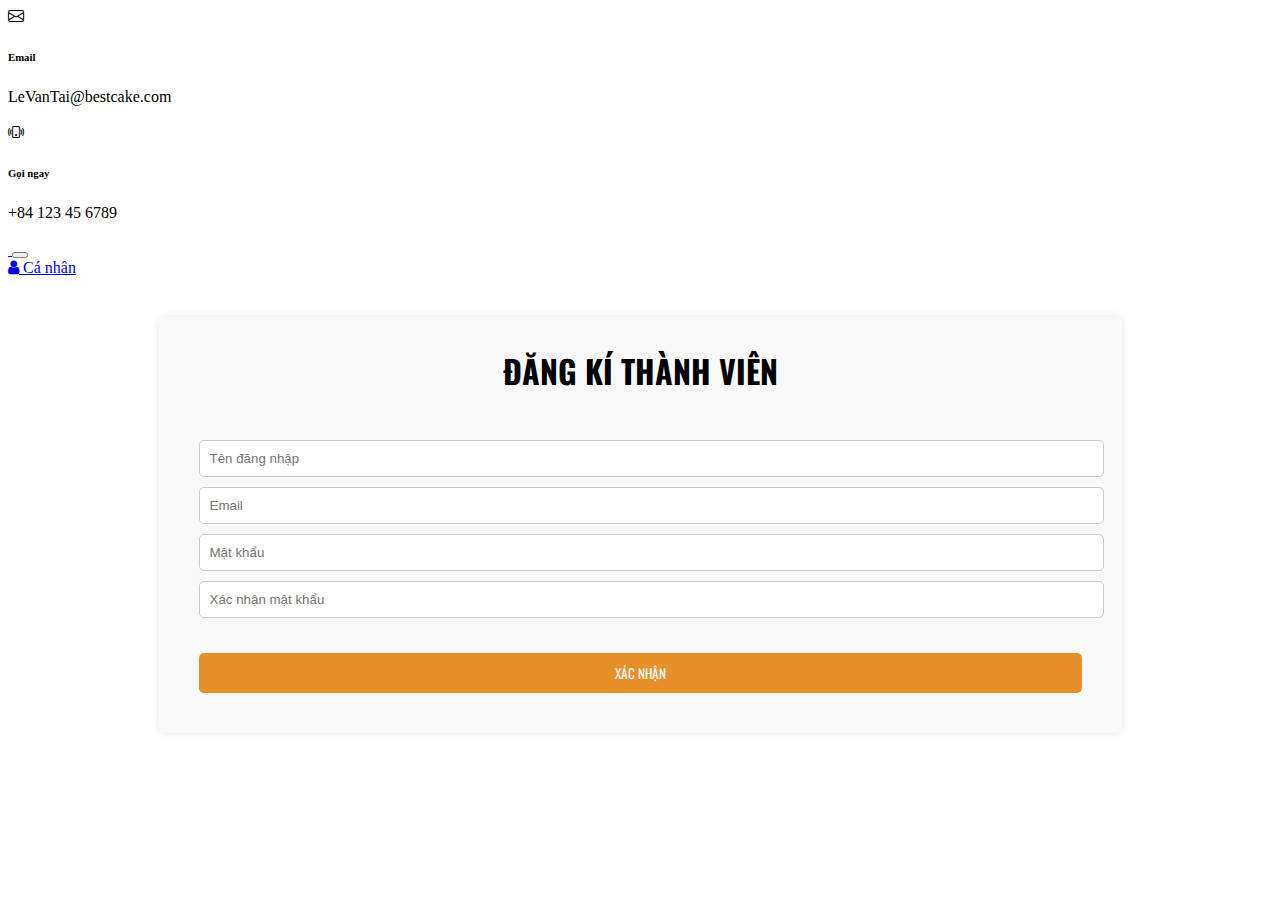
==== index.html @ ad447234 "Add files via upload" ====
<!DOCTYPE html>
<html lang="en">

<head>
    <meta charset="utf-8">
    <title>TaiCAKE !</title>
    <meta content="width=device-width, initial-scale=1.0" name="viewport">
    <!-- Favicon -->
    <link href="img/sitelogo.png" rel="icon">
    <!-- Google Web Fonts -->
    <link rel="preconnect" href="https://fonts.googleapis.com">
    <link rel="preconnect" href="https://fonts.gstatic.com" crossorigin>
    <link href="https://fonts.googleapis.com/css2?family=Open+Sans:wght@400;600&family=Oswald:wght@500;600;700&family=Pacifico&display=swap" rel="stylesheet"> 

    <!-- Icon Font Stylesheet -->
    <link rel="stylesheet" href="https://cdnjs.cloudflare.com/ajax/libs/font-awesome/4.7.0/css/font-awesome.min.css">
    <link href="https://cdn.jsdelivr.net/npm/bootstrap-icons@1.4.1/font/bootstrap-icons.css" rel="stylesheet">
    <!-- Style -->
    <link href="css/bootstrap.min.css" rel="stylesheet">
</head>

<body>
    <div id="home" class="container-fluid px-0 d-none d-lg-block">
        <div class="row gx-0">
            <div class="col-lg-4 text-center bg-secondary py-3">
                <div class="d-inline-flex align-items-center justify-content-center">
                    <i class="bi bi-envelope fs-1 text-primary me-3"></i>
                    <div class="text-start">
                        <h6 class="text-uppercase mb-1">Email</h6>
                        <span>LeVanTai@bestcake.com</span>
                    </div>
                </div>
            </div>
            <div class="col-lg-4 text-center bg-primary border-inner py-3">
                <div class="d-inline-flex align-items-center justify-content-center">
                    <a href="index.html" class="navbar-brand">
                        <img src="img/logo.png" alt="" width="300px">
                    </a>
                </div>
            </div>
            <div class="col-lg-4 text-center bg-secondary py-3">
                <div class="d-inline-flex align-items-center justify-content-center">
                    <i class="bi bi-phone-vibrate fs-1 text-primary me-3"></i>
                    <div class="text-start">
                        <h6 class="text-uppercase mb-1">Gọi ngay</h6>
                        <span>+84 123 45 6789</span>
                    </div>
                </div>
            </div>
        </div>
    </div>
    <nav class="navbar navbar-expand-lg bg-dark navbar-dark shadow-sm py-3 py-lg-0 px-3 px-lg-0">
        <a href="index.html" class="navbar-brand d-block d-lg-none">
            <img src="img/logo.png" alt="" width="150px">
        </a>
        <button class="navbar-toggler" type="button" data-bs-toggle="collapse" data-bs-target="#navbarCollapse">
            <span class="navbar-toggler-icon"></span>
        </button>
        <div class="collapse navbar-collapse" id="navbarCollapse">
            <div class="navbar-nav ms-auto mx-lg-auto py-0">
                <a href="index.html" class="nav-item nav-link" id="user"><i class="fa fa-user"></i> Cá nhân</a>
            </div>
        </div>
    </nav>
    <div class="container">
        <form id="registrationForm">
            <h1>ĐĂNG KÍ THÀNH VIÊN</h1>
            <input type="text" id="username" placeholder="Tên đăng nhập">
            <input type="email" id="email" placeholder="Email">
            <input type="password" id="password" placeholder="Mật khẩu">
            <input type="password" id="confirmPassword" placeholder="Xác nhận mật khẩu">
            <button type="submit">XÁC NHẬN</button>
        </form>
        <div id="registrationSuccess">
            <h2>ĐÃ ĐĂNG KÍ</h2>
            <p><strong>Tên đăng nhập:</strong> <span id="displayUsername"></span></p>
            <p><strong>Email:</strong> <span id="displayEmail"></span></p>
            <button id="returnHome" onclick="returnHome()">ĐI TỚI TRANG CHÍNH</button>
        </div>
        <div id="message"></div>
    </div>
    <style>
        .container {
            display: flex;
            justify-content: center;
            align-self: center;
        }
        button {
            margin-top: 30px;
        }
        h1{
            font-family: 'Oswald', sans-serif;
            text-align: center;
            margin-top: -30px;
            padding: 20px;
        }
        h2, #registrationSuccess h2 {
            font-family: 'Oswald', sans-serif;
            text-align: center;
            margin-top: -20px;
            padding: 20px;
        }
        #registrationSuccess {
            display: none;
            justify-content: center;
            background-color: #f9f9f9;
            padding: 20px;
            border-radius: 5px;
            margin-top: 50px;
            box-shadow: 0 0 10px rgba(0, 0, 0, 0.1);
            align-items: center;
            width: 70%;
        }

        #registrationSuccess p {
            font-size: 25px;
            margin-bottom: 8px;
        }

        #returnHome {
            font-family: 'Oswald', sans-serif;
            padding: 8px 16px;
            background-color: #e88f2a;
            color: #fff;
            border: none;
            border-radius: 4px;
            cursor: pointer;
            transition: background-color 0.3s;
            width: 100%;
        }

        #returnHome:hover {
            background-color: #2b2825;
        }

      
        #message {
            display: none;
        }

        #registrationForm {
            position: relative;
            background-color: #f9f9f9;
            padding: 40px;
            border-radius: 5px;
            margin-top: 40px;
            margin-bottom: -20px;
            box-shadow: 0 0 10px rgba(0, 0, 0, 0.1);
        }

        #registrationForm input {
            width: 100%;
            margin: 5px 0;
            padding: 10px;
            border-radius: 5px;
            border: 1px solid #ccc;
        }

        #registrationForm button {
            font-family: 'Oswald', sans-serif;
            width: 100%;
            padding: 10px;
            border: none;
            border-radius: 5px;
            background-color: #e88f2a;
            color: #fff;
            cursor: pointer;
            transition: background-color 0.3s;
        }

        #registrationForm button:hover {
            background-color: #2b2825;
        }
        #message {
            position: absolute;
            bottom: -20px; /* Điều chỉnh khoảng cách từ dưới lên */
            left: 50%;
            transform: translateX(-50%);
            display: none;
            color: #dc3545; /* Màu chữ đỏ cho thông báo lỗi */
        }

        #registrationForm input.error {
            border-color: #dc3545; /* Màu đỏ cho border khi có lỗi */
        }

        #registrationForm input.error:focus {
            box-shadow: 0 0 5px rgba(220, 53, 69, 0.5); /* Hiệu ứng shadow đỏ khi focus */
        }
    </style>
        <script src="https://code.jquery.com/jquery-3.6.0.min.js"></script>
        <script src="https://cdn.jsdelivr.net/npm/bootstrap@5.0.0/dist/js/bootstrap.bundle.min.js"></script>

    <script>
        function returnHome() {
            window.location.href = "home.html";
        }

        $(document).ready(function() {
    $('#registrationForm').submit(function(event) {
        event.preventDefault();

        var username = $('#username').val();
        var email = $('#email').val();
        var password = $('#password').val();
        var confirmPassword = $('#confirmPassword').val();

        // Reset các thông báo trước đó
        $('#message').text('');
        $('#message').hide();
        $('#password, #confirmPassword').removeClass('error');

        if (username === '' || email === '' || password === '' || confirmPassword === '') {
            $('#message').text('Vui lòng điền đầy đủ thông tin vào các trường.');
            $('#message').show();
            return;
        }

        if (password !== confirmPassword) {
            $('#message').text('Mật khẩu không khớp.');
            $('#message').show();
            $('#password, #confirmPassword').addClass('error');
            return;
        }

        // Ẩn message khi đăng ký thành công
        $('#message').hide();

        // Hiển thị thông tin đăng ký thành công
        $('#displayUsername').text(username);
        $('#displayEmail').text(email);
        $('#registrationForm').hide();
        $('#registrationSuccess').show();

        // Thêm class thành công cho input username và email
        $('#username, #email').addClass('success');
    });
});
    </script>
</body>

</html>
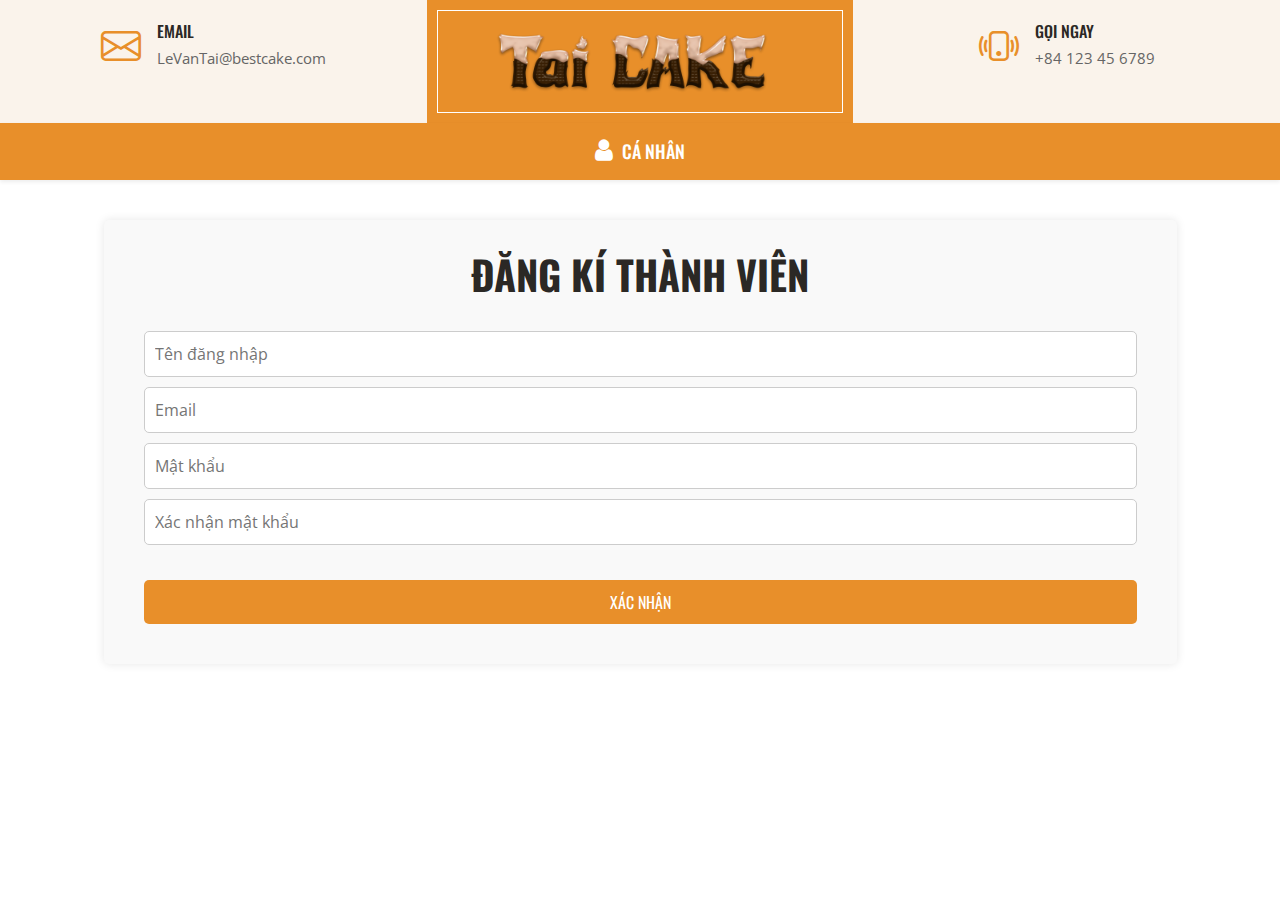
==== commit d2828d24: "Update index.html" ====
--- a/index.html
+++ b/index.html
@@ -17,6 +17,7 @@
     <link href="https://cdn.jsdelivr.net/npm/bootstrap-icons@1.4.1/font/bootstrap-icons.css" rel="stylesheet">
     <!-- Style -->
     <link href="css/bootstrap.min.css" rel="stylesheet">
+    <link href="css/style.css" rel="stylesheet">
 </head>
 
 <body>
@@ -239,4 +240,4 @@
     </script>
 </body>
 
-</html>+</html>
--- a/css/style.css
+++ b/css/style.css
@@ -0,0 +1,398 @@
+/********** Template CSS **********/
+:root {
+    --primary: #E88F2A;
+    --secondary: #FAF3EB;
+    --light: #FFFFFF;
+    --dark: #2B2825;
+}
+
+.font-secondary {
+    font-family: 'Pacifico', cursive;
+}
+
+.fa-user {
+    content: "\f007";
+    font-size: 25px;
+    padding-right: 5px;
+}
+h1,
+h2,
+.font-weight-bold {
+    font-weight: 700 !important;
+}
+
+h3,
+h4,
+.font-weight-semi-bold {
+    font-weight: 600 !important;
+}
+
+h5,
+h6,
+.font-weight-medium {
+    font-weight: 500 !important;
+}
+.align-items-center {
+    align-items: center !important;
+}
+.btn {
+    font-family: 'Oswald', sans-serif;
+    font-weight: 600;
+    transition: .5s;
+}
+
+.btn-primary {
+    color: #FFFFFF;
+}
+
+.border-inner {
+    position: relative;
+}
+
+.border-inner * {
+    position: relative;
+    z-index: 1;
+}
+
+.border-inner::before {
+    position: absolute;
+    content: "";
+    top: 10px;
+    right: 10px;
+    bottom: 10px;
+    left: 10px;
+    background: none;
+    border: 1px solid var(--light);
+    z-index: 0;
+}
+
+.btn-square {
+    width: 40px;
+    height: 40px;
+}
+
+.btn-sm-square {
+    width: 30px;
+    height: 30px;
+}
+
+.btn-lg-square {
+    width: 50px;
+    height: 50px;
+}
+
+.btn-square,
+.btn-sm-square,
+.btn-lg-square {
+    padding-left: 0;
+    padding-right: 0;
+    text-align: center;
+}
+
+.back-to-top {
+    position: fixed;
+    display: none;
+    right: 30px;
+    bottom: 0;
+    border-radius: 0;
+    z-index: 99;
+}
+
+.navbar-dark .navbar-nav .nav-link {
+    font-family: 'Oswald', sans-serif;
+    padding: 15px 25px;
+    font-size: 18px;
+    font-weight: 500;
+    text-transform: uppercase;
+    color: var(--light);
+    outline: none;
+    transition: .5s;
+}
+
+.sticky-top.navbar-dark .navbar-nav .nav-link {
+    padding: 10px 15px;
+    font-size: 20px;
+}
+
+.navbar-dark .navbar-nav .nav-link:hover,
+.navbar-dark .navbar-nav .nav-link.active {
+    color: var(--dark);
+}
+
+.dropdown-menu {
+    display: none; /* Ẩn dropdown ban đầu */
+    position: absolute;
+    background-color: #E88F2A
+    ;
+    box-shadow: 0 4px 6px rgba(0, 0, 0, 0.1); /* Đổ bóng cho dropdown */
+    z-index: 1; /* Đảm bảo dropdown hiển thị trên các phần tử khác */
+}
+
+/* Hiển thị dropdown khi hover */
+.nav-item:hover .dropdown-menu {
+    display: block;
+}
+
+/* CSS cho các mục trong dropdown */
+.dropdown-item {
+    font-family: 'Oswald', sans-serif;
+    font-size: 17px;
+    padding: 8px 12px; /* Khoảng cách giữa các mục */
+    text-decoration: none;
+    display: block;
+    color: #ffffff; /* Màu chữ cho mục trong dropdown */
+}
+
+.dropdown-item:hover {
+    background-color: #2B2825; /* Màu nền khi hover */
+    color: #ffffff; /* Màu chữ khi hover */
+}
+
+span {
+    font-size: 15px;
+}
+
+@media (max-width:723px) {
+    .navbar-dark .navbar-nav .nav-link  {
+        padding: 10px 0;
+    }
+    span {
+        font-size: 10px;
+    }
+    .d-flex.flex-column.justify-content-center.text-start.bg-secondary.border-inner.px-4 {
+        width: 100%;
+    }
+}
+
+.nav-pills .nav-link.active, .nav-pills .show>.nav-link {
+    color: #fff;
+    background-color: #2b2825;
+}
+
+.hero-header {
+    background: url(../img/hero.png) top right no-repeat;
+    background-size: cover;
+}
+
+.btn-play {
+    position: relative;
+    display: block;
+    box-sizing: content-box;
+    width: 16px;
+    height: 26px;
+    border-radius: 100%;
+    border: none;
+    outline: none !important;
+    padding: 18px 20px 20px 28px;
+    background: #FFFFFF;
+}
+
+.btn-play:before {
+    content: "";
+    position: absolute;
+    z-index: 0;
+    left: 50%;
+    top: 50%;
+    transform: translateX(-50%) translateY(-50%);
+    display: block;
+    width: 60px;
+    height: 60px;
+    background: #FFFFFF;
+    border-radius: 100%;
+    animation: scale 1500ms ease-out infinite;
+}
+
+.btn-play:after {
+    content: "";
+    position: absolute;
+    z-index: 1;
+    left: 50%;
+    top: 50%;
+    transform: translateX(-50%) translateY(-50%);
+    display: block;
+    width: 60px;
+    height: 60px;
+    background: #FFFFFF;
+    border-radius: 100%;
+    transition: all 200ms;
+}
+
+.btn-play span {
+    display: block;
+    position: relative;
+    z-index: 3;
+    width: 0;
+    height: 0;
+    left: -1px;
+    border-left: 16px solid var(--primary);
+    border-top: 11px solid transparent;
+    border-bottom: 11px solid transparent;
+}
+
+@keyframes scale {
+    0% {
+        transform: translateX(-50%) translateY(-50%) translateZ(0) scale(1);
+        opacity: 1;
+    }
+
+    100% {
+        transform: translateX(-50%) translateY(-50%) translateZ(0) scale(1.5);
+        opacity: 0;
+    }
+}
+
+#videoModal .modal-dialog {
+    position: relative;
+    max-width: 800px;
+    margin: 60px auto 0 auto;
+}
+
+#videoModal .modal-body {
+    position: relative;
+    padding: 0px;
+}
+
+#videoModal .close {
+    position: absolute;
+    width: 30px;
+    height: 30px;
+    right: 0px;
+    top: -30px;
+    z-index: 999;
+    font-size: 30px;
+    font-weight: normal;
+    color: #FFFFFF;
+    background: #000000;
+    opacity: 1;
+}
+
+.section-title::before {
+    position: absolute;
+    content: "";
+    width: 60px;
+    height: 10px;
+    left: 50%;
+    bottom: 0;
+    margin-left: -30px;
+    background: var(--primary);
+}
+
+.section-title::after {
+    position: absolute;
+    content: "";
+    width: 180px;
+    height: 2px;
+    left: 50%;
+    bottom: 4px;
+    margin-left: -90px;
+    background: var(--primary);
+}
+
+.service::after,
+.contact::after {
+    position: absolute;
+    content: "";
+    width: 100%;
+    height: calc(100% - 45px);
+    top: 135px;
+    left: 0;
+    background: linear-gradient(rgba(43, 40, 37, .9), rgba(43, 40, 37, .9)), url(../img/service.jpg) center center no-repeat;
+    background-size: cover;
+    z-index: -1;
+}
+
+.contact::after {
+    background: linear-gradient(rgba(43, 40, 37, .5), rgba(43, 40, 37, .5)), url(../img/bg.jpg) center center no-repeat;
+    background-size: cover;
+}
+
+.bg-offer {
+    background: linear-gradient(rgba(43, 40, 37, .9), rgba(43, 40, 37, .9)), url(../img/offer.jpg) center center no-repeat;
+    background-size: cover;
+}
+
+.team-item img {
+    transition: .5s;
+}
+
+.team-item:hover img {
+    transform: scale(1.1);
+    filter: blur(5px)
+}
+
+.team-item .team-overlay {
+    transition: .5s;
+    opacity: 0;
+}
+
+.team-item:hover .team-overlay {
+    opacity: 1;
+}
+
+.testimonial-carousel .owl-dots {
+    height: 45px;
+    margin-top: 30px;
+    display: flex;
+    align-items: flex-end;
+    justify-content: center;
+}
+
+.testimonial-carousel .owl-dot {
+    position: relative;
+    display: inline-block;
+    margin: 0 2px;
+    width: 10px;
+    height: 25px;
+    background: #DDDDDD;
+    transition: .5s;
+}
+
+.testimonial-carousel .owl-dot.active {
+    height: 45px;
+    background: var(--primary);
+}
+
+.testimonial-carousel .owl-item .testimonial-item {
+    opacity: .1;
+    transition: .5s;
+}
+
+.testimonial-carousel .owl-item.center .testimonial-item {
+    opacity: 1;
+}
+.bg-dark {
+    background-color: #E88F2A !important;
+}
+.bg-img {
+    background: linear-gradient(rgba(43, 40, 37, .5), rgba(43, 40, 37, .5)), url(../img/bg.jpg) center center no-repeat;
+    background-size: cover;
+}
+.testimonial-item.bg-dark.text-white.border-inner.p-4 {
+    font-size: 20px;
+}
+a.btn.btn-primary.border-inner.py-3.fs-4.back-to-top {
+    width: 60px;
+    height: 60px;
+    border: rgb(255, 255, 255) solid 1px;
+}
+.bi-arrow-up::before {
+    vertical-align: 3px;
+    content: "\f148";
+}
+a#readmore {
+    align-items: center;
+    justify-content: center;
+    display: flex;
+    width: 100%;
+}
+#underline {
+    color: rgb(255, 255, 255);
+    font-style: italic;
+    text-decoration: underline;
+    transition: all 0.2s ease;
+}
+#underline:hover {
+    color: rgb(70, 70, 70);
+    font-style: italic;
+    transition: all 0.2s ease;
+}